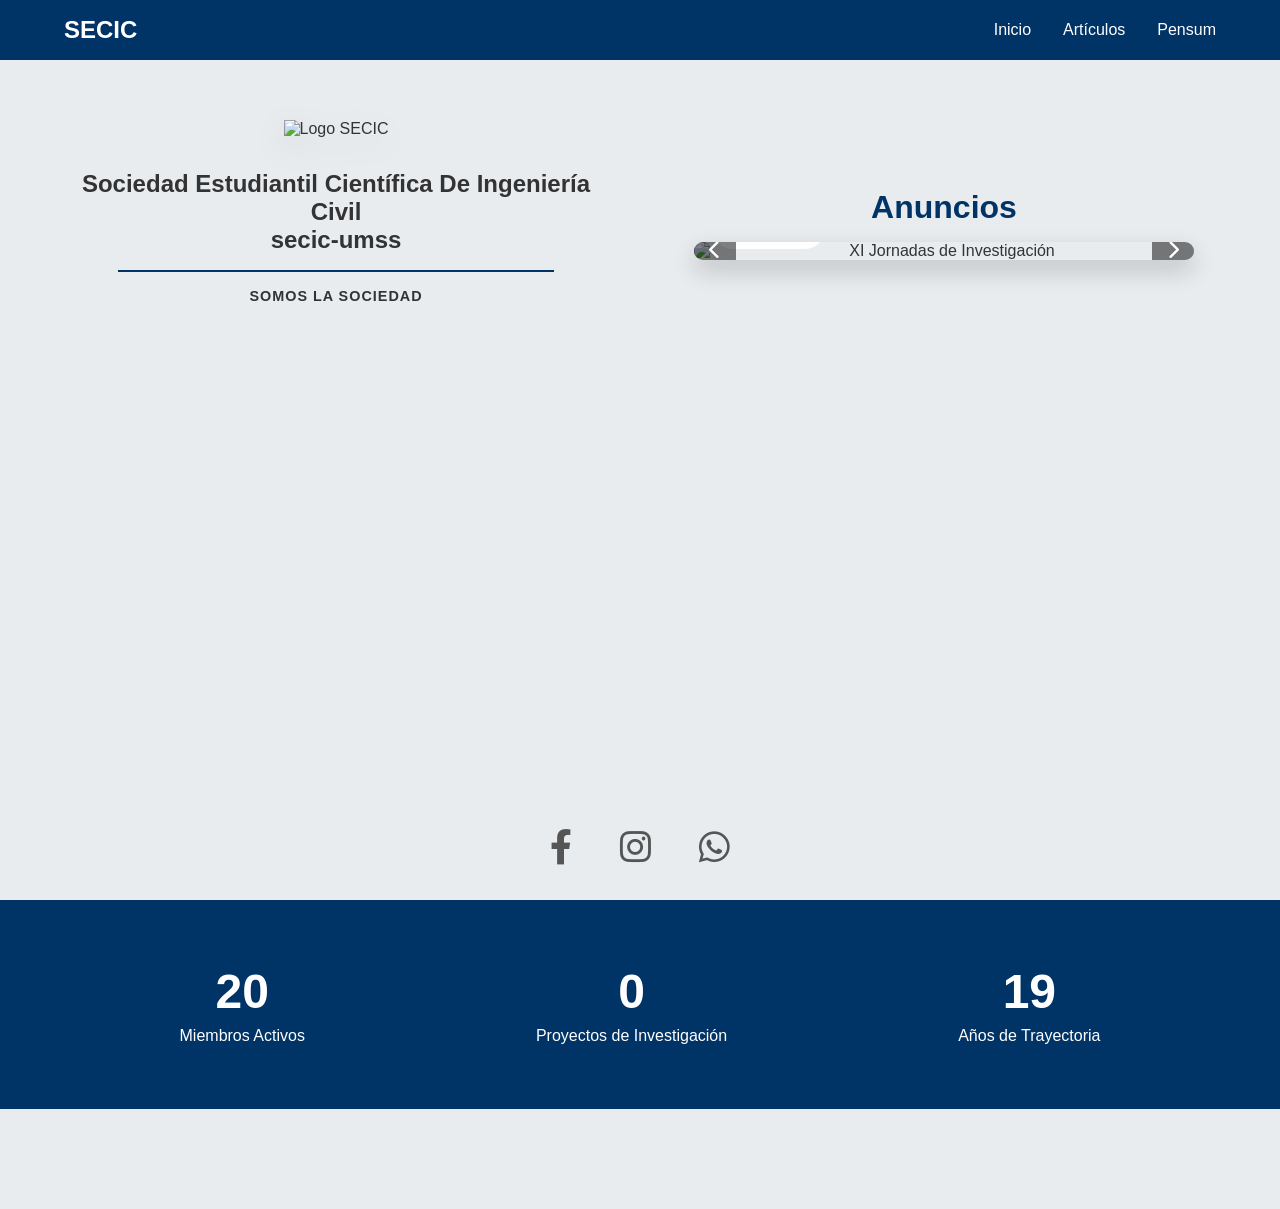
==== index.html @ c9910108 "Add files via upload" ====
<!DOCTYPE html>
<html lang="es">
<head>
    <meta charset="UTF-8">
    <meta name="viewport" content="width=device-width, initial-scale=1.0">
    <title>SECIC UMSS - Inicio</title>
    <link rel="stylesheet" href="style.css">
    <link rel="stylesheet" href="https://cdnjs.cloudflare.com/ajax/libs/font-awesome/6.0.0/css/all.min.css">
</head>
<body>

    <nav id="navbar">
        <div class="nav-logo">SECIC</div>
       <ul class="nav-links">
            <li><a href="index.html">Inicio</a></li>
             <!--<li><a href="#noticias">Noticias</a></li>-->
            <li><a href="articulos.html">Artículos</a></li> 
            <!-- <li><a href="#biblioteca">Biblioteca</a></li>-->
             <!-- <li><a href="#secic">Secic</a></li>-->
            <li><a href="pensum.html">Pensum</a></li>
        </ul>
    </nav>

    <header id="inicio" class="hero-section">
        <div class="hero-content">
            <div class="hero-text">
                <img src="C:\Users\mario\OneDrive\Desktop\Web-Secic\fotos\vectorsecic.png" alt="Logo SECIC" class="main-logo">
                <h1>Sociedad Estudiantil Científica De Ingeniería Civil <br> <span>secic-umss</span></h1>
                <hr class="divider">
                <p id="typewriter-text" class="slogan"></p>
            </div>

            <div class="hero-announcements">
                <h2>Anuncios</h2>
                <div class="carousel-container">
                    <div class="carousel-slide active">
                        <img src="ruta-banner-jornadas.jpg" alt="XI Jornadas de Investigación">
                        <div class="carousel-overlay">
                            <a href="#" class="btn-leer-mas">Leer más</a>
                        </div>
                    </div>
                    <div class="carousel-slide">
                        <img src="ruta-otro-banner.jpg" alt="Otro Anuncio">
                        <div class="carousel-overlay">
                            <a href="#" class="btn-leer-mas">Leer más</a>
                        </div>
                    </div>
                    <button class="carousel-btn prev"><i class="fas fa-chevron-left"></i></button>
                    <button class="carousel-btn next"><i class="fas fa-chevron-right"></i></button>
                </div>
            </div>
        </div>
    </header>
<!-- Sección de Estadísticas Animadas -->
    <section class="stats-section">
        <div class="stat-box">
            <h3 class="counter" data-target="40">0</h3>
            <p>Miembros Activos</p>
        </div>
        <div class="stat-box">
            <h3 class="counter" data-target="0">0</h3>
            <p>Proyectos de Investigación</p>
        </div>
        <div class="stat-box">
            <h3 class="counter" data-target="23">0</h3>
            <p>Años de Trayectoria</p>
        </div>
    </section>

    <div class="social-footer">
        <a href="https://www.facebook.com/umss.secic"><i class="fab fa-facebook-f"></i></a>
        <a href="https://www.instagram.com/umss.secic/"><i class="fab fa-instagram"></i></a>
        <a href="#"><i class="fab fa-whatsapp"></i></a>
    </div>

    <script src="script.js"></script>
</body>
</html>
---- style.css ----
:root {
    --primary-blue: #003366;
    --bg-gray: #e8ecef;
    --text-dark: #333;
    --white: #ffffff;
    --accent: #d9534f; /* Un rojo oscuro para detalles, combinando con el logo */
}

* {
    margin: 0;
    padding: 0;
    box-sizing: border-box;
    font-family: 'Segoe UI', Tahoma, Geneva, Verdana, sans-serif;
}
body {
    background-color: var(--bg-gray);
    color: var(--text-dark);
    padding-bottom: 100px; /* AÑADE O REVISA ESTA LÍNEA: Hace espacio para la barra fija al final de la página */
}

/* Navegación */
#navbar {
    background-color: var(--primary-blue);
    padding: 1rem 5%;
    display: flex;
    justify-content: space-between;
    align-items: center;
    position: fixed;
    width: 100%;
    top: 0;
    z-index: 1000;
    transition: all 0.3s ease;
}

#navbar.scrolled {
    background-color: rgba(0, 51, 102, 0.95);
    box-shadow: 0 4px 10px rgba(0,0,0,0.2);
}

.nav-logo {
    color: var(--white);
    font-size: 1.5rem;
    font-weight: bold;
}

.nav-links {
    list-style: none;
    display: flex;
    gap: 2rem;
}

.nav-links a {
    color: var(--white);
    text-decoration: none;
    font-size: 1rem;
    transition: color 0.3s;
}

.nav-links a:hover {
    color: #a0c4ff;
}

/* Hero Section */
.hero-section {
    padding: 120px 5% 50px;
    min-height: 100vh;
}

.hero-content {
    display: grid;
    grid-template-columns: 1fr 1fr;
    gap: 4rem;
    align-items: center;
}

.hero-text {
    text-align: center;
}

.main-logo {
    max-width: 100%;
    height: auto;
    margin-bottom: 2rem;
    filter: drop-shadow(0px 10px 15px rgba(0,0,0,0.1));
}

.hero-text h1 {
    font-size: 1.5rem;
    color: var(--text-dark);
    margin-bottom: 1rem;
}

.divider {
    border: none;
    height: 2px;
    background-color: var(--primary-blue);
    width: 80%;
    margin: 1rem auto;
}

.slogan {
    font-weight: bold;
    letter-spacing: 1px;
    font-size: 0.9rem;
    min-height: 40px; /* Evita saltos cuando escribe el JS */
}

/* Carrusel de Anuncios */
.hero-announcements {
    text-align: center;
}

.hero-announcements h2 {
    color: var(--primary-blue);
    font-size: 2rem;
    margin-bottom: 1rem;
}

.carousel-container {
    position: relative;
    width: 100%;
    max-width: 500px;
    margin: 0 auto;
    border-radius: 10px;
    overflow: hidden;
    box-shadow: 0 10px 25px rgba(0,0,0,0.2);
}

.carousel-slide {
    display: none;
    position: relative;
}

.carousel-slide.active {
    display: block;
    animation: fade 0.5s ease-in-out;
}

.carousel-slide img {
    width: 100%;
    height: auto;
    display: block;
}

.carousel-overlay {
    position: absolute;
    bottom: 20px;
    left: 20px;
}

.btn-leer-mas {
    background-color: var(--white);
    color: var(--primary-blue);
    padding: 10px 20px;
    text-decoration: none;
    border-radius: 25px;
    font-weight: bold;
    transition: all 0.3s;
}

.btn-leer-mas:hover {
    background-color: var(--primary-blue);
    color: var(--white);
}

.carousel-btn {
    position: absolute;
    top: 50%;
    transform: translateY(-50%);
    background-color: rgba(0,0,0,0.5);
    color: white;
    border: none;
    padding: 15px;
    cursor: pointer;
    font-size: 1.2rem;
    transition: background 0.3s;
}

.carousel-btn:hover {
    background-color: rgba(0,0,0,0.8);
}

.prev { left: 0; }
.next { right: 0; }

@keyframes fade {
    from { opacity: 0.8; }
    to { opacity: 1; }
}

/* Estadísticas Animadas */
.stats-section {
    display: flex;
    justify-content: space-around;
    padding: 4rem 5%;
    background-color: var(--primary-blue);
    color: var(--white);
}

.stat-box {
    text-align: center;
}

.stat-box h3 {
    font-size: 3rem;
    margin-bottom: 0.5rem;
}

/* --- Nueva Barra de Redes Sociales Fija al Fondo (Corregida) --- */
.social-footer {
    position: fixed;      /* Mantiene la funcionalidad de estar fija */
    bottom: 0;            /* Pegada al fondo absoluto de la pantalla */
    left: 0;              /* Pegada al borde izquierdo */
    width: 100%;          /* Ocupa todo el ancho de la pantalla */
    z-index: 999;         /* Asegura que esté por encima del contenido */
    
    /* ESTO ES LA CLAVE PARA CENTRAR SIN BURBUJA */
    display: flex;        /* Usamos flexbox */
    justify-content: center; /* Centramos los iconos horizontalmente */
    gap: 3rem;            /* Espacio grande y cómodo entre los iconos (como estaban antes) */
    
    background-color: var(--bg-gray); /* Mismo color de fondo que el body para que parezca limpio */
    padding: 2rem 0;      /* Espaciado arriba y abajo (como estaban antes) */
    text-align: center;   /* Alineación extra para navegadores viejos */
    
    /* ELIMINAMOS EL EFECTO BURBUJA */
    border-radius: 0;     /* Sin bordes redondeados */
    box-shadow: none;     /* Sin sombritas flontantes */
}

/* Reajustamos los iconos para que se parezcan a los originales */
.social-footer a {
    color: #555;          /* Gris oscuro original de los iconos */
    font-size: 2.2rem;    /* Tamaño grande (como estaban antes) */
    transition: color 0.3s, transform 0.3s;
    display: inline-block; /* Requerido para el efecto transform */
    margin: 0;            /* Quitamos márgenes manuales, el gap lo maneja */
    text-decoration: none;
}

/* El efecto al pasar el mouse (hover) sigue funcionando */
.social-footer a:hover {
    color: #0fbaff;       /* El azul brillante que te gustó */
    transform: translateY(-5px); /* El pequeño salto hacia arriba */
}

/* El efecto al pasar el mouse sigue funcionando */
.social-footer a:hover {
    color: #0fbaff;       /* O usa var(--accent) si definiste el rojo oscuro */
    transform: translateY(-3px);
}

/* Responsive */
@media (max-width: 900px) {
    .hero-content {
        grid-template-columns: 1fr;
    }
}

/* --- Sección de Artículos --- */
.articles-section {
    padding: 80px 5%;
    background-color: var(--white); /* Fondo blanco para que resalte tras el gris/azul */
}

.section-title {
    text-align: center;
    margin-bottom: 3rem;
}

.section-title h2 {
    color: var(--primary-blue);
    font-size: 2.5rem;
}

.section-title p {
    color: #666;
    font-style: italic;
}

.articles-container {
    max-width: 1100px;
    margin: 0 auto;
    display: flex;
    flex-direction: column;
    gap: 4rem; /* Espacio entre cada artículo */
}

/* Tarjeta del artículo (Flexbox al rescate) */
.article-card {
    display: flex;
    align-items: center;
    gap: 3rem;
    background-color: var(--bg-gray);
    padding: 2rem;
    border-radius: 15px;
    box-shadow: 0 5px 15px rgba(0,0,0,0.08);
    transition: transform 0.3s ease;
}

.article-card:hover {
    transform: translateY(-5px); /* Pequeño salto al pasar el mouse */
    box-shadow: 0 8px 25px rgba(0,0,0,0.15);
}

/* La magia del ZigZag: si tiene la clase "reversed", el texto va a la izquierda */
.article-card.reversed {
    flex-direction: row-reverse;
}

.article-img {
    flex: 1; /* Ocupa la mitad del espacio */
    border-radius: 10px;
    overflow: hidden;
}

.article-img img {
    width: 100%;
    height: auto;
    display: block;
    border: 1px solid #ccc; /* Un borde sutil por si la imagen es blanca */
}

.article-content {
    flex: 1.2; /* Ocupa un poco más de la mitad para dar respiro al texto */
    display: flex;
    flex-direction: column;
    align-items: flex-start;
}

.journal-tag {
    background-color: var(--primary-blue);
    color: var(--white);
    padding: 5px 15px;
    border-radius: 20px;
    font-size: 0.8rem;
    font-weight: bold;
    margin-bottom: 1rem;
    text-transform: uppercase;
    letter-spacing: 1px;
}

.article-content h3 {
    font-size: 1.8rem;
    color: var(--text-dark);
    margin-bottom: 0.5rem;
    line-height: 1.2;
}

.authors {
    color: #555;
    font-weight: bold;
    margin-bottom: 1rem;
}

.authors i {
    color: var(--primary-blue);
}

.description {
    color: #444;
    line-height: 1.6;
    margin-bottom: 1.5rem;
}

/* Botón DOI */
.btn-doi {
    background-color: transparent;
    color: var(--primary-blue);
    border: 2px solid var(--primary-blue);
    padding: 10px 20px;
    border-radius: 25px;
    text-decoration: none;
    font-weight: bold;
    transition: all 0.3s;
}

.btn-doi:hover {
    background-color: var(--primary-blue);
    color: var(--white);
}

/* --- Adaptación a Teléfonos (Responsive) --- */
@media (max-width: 768px) {
    /* Aquí forzamos a que TODOS los artículos (normales y reversed) se apilen verticalmente */
    .article-card, 
    .article-card.reversed {
        flex-direction: column;
        padding: 1.5rem;
        gap: 1.5rem;
    }

    .article-img, .article-content {
        width: 100%;
    }
    
    .article-content h3 {
        font-size: 1.4rem;
    }
}
/* --- Sección del Pensum --- */
.pensum-section {
    padding: 40px 5% 100px; /* Padding inferior grande para que no lo tape la barra social */
    background-color: var(--white);
    text-align: center;
    min-height: 100vh;
}

/* El contenedor que soluciona el problema en móviles */
.pensum-wrapper {
    max-width: 1200px;
    margin: 2rem auto;
    background-color: #6a9cba; /* Un color de fondo parecido al que tenías en Wix por si hay transparencias */
    border-radius: 15px;
    box-shadow: 0 10px 25px rgba(0,0,0,0.15);
    
    /* LA MAGIA PARA CELULARES ESTÁ AQUÍ */
    overflow-x: auto; 
    -webkit-overflow-scrolling: touch; /* Hace que el deslizamiento en iPhone sea suave */
}

.pensum-img {
    width: 100%;
    /* Obligamos a la imagen a no encogerse más de esto para que las letras se lean */
    min-width: 800px; 
    height: auto;
    display: block;
    border-radius: 15px;
}

/* Estilos del botón de descarga potente */
.download-container {
    margin-top: 3rem;
}

.btn-download {
    display: inline-flex;
    align-items: center;
    gap: 12px;
    background-color: var(--primary-blue);
    color: var(--white);
    padding: 15px 35px;
    border-radius: 50px;
    font-size: 1.2rem;
    font-weight: bold;
    text-decoration: none;
    box-shadow: 0 5px 15px rgba(0, 51, 102, 0.3);
    transition: all 0.3s ease;
}

.btn-download:hover {
    background-color: #0fbaff; /* Cambia a un azul más brillante */
    color: var(--white);
    transform: translateY(-5px);
    box-shadow: 0 8px 25px rgba(15, 186, 255, 0.4);
}

.btn-download i {
    font-size: 1.5rem;
}
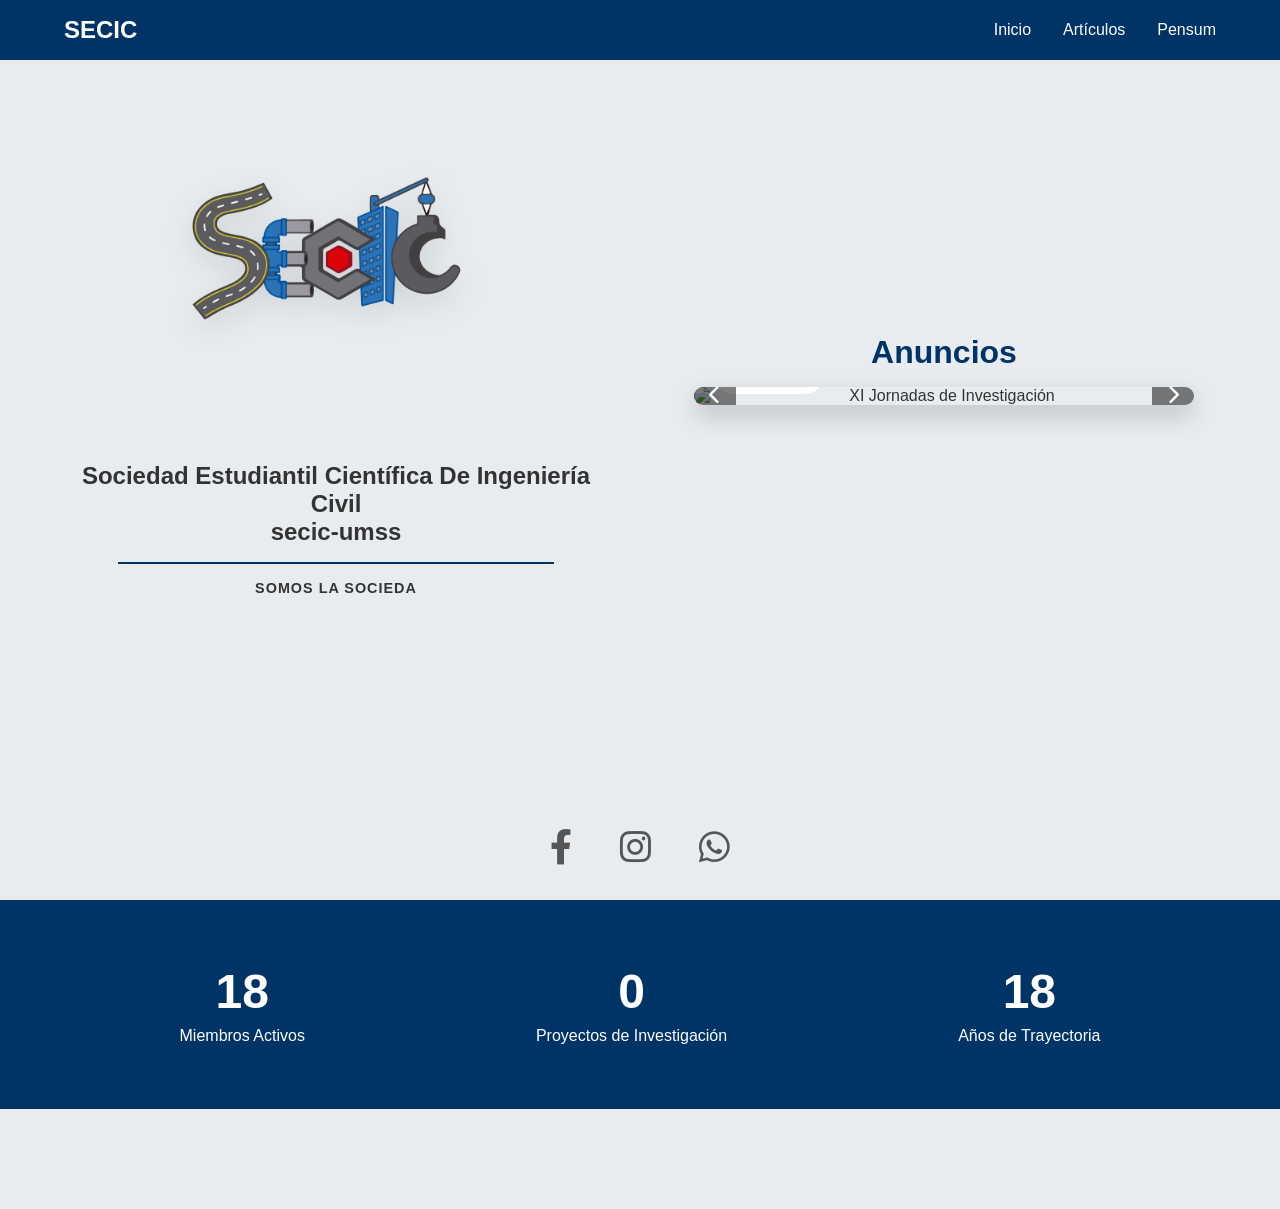
==== commit 5b120e6b: "Update index.html" ====
--- a/index.html
+++ b/index.html
@@ -24,7 +24,7 @@
     <header id="inicio" class="hero-section">
         <div class="hero-content">
             <div class="hero-text">
-                <img src="C:\Users\mario\OneDrive\Desktop\Web-Secic\fotos\vectorsecic.png" alt="Logo SECIC" class="main-logo">
+                <img src="fotos\vectorsecic.png" alt="Logo SECIC" class="main-logo">
                 <h1>Sociedad Estudiantil Científica De Ingeniería Civil <br> <span>secic-umss</span></h1>
                 <hr class="divider">
                 <p id="typewriter-text" class="slogan"></p>
@@ -75,4 +75,4 @@
 
     <script src="script.js"></script>
 </body>
-</html>+</html>
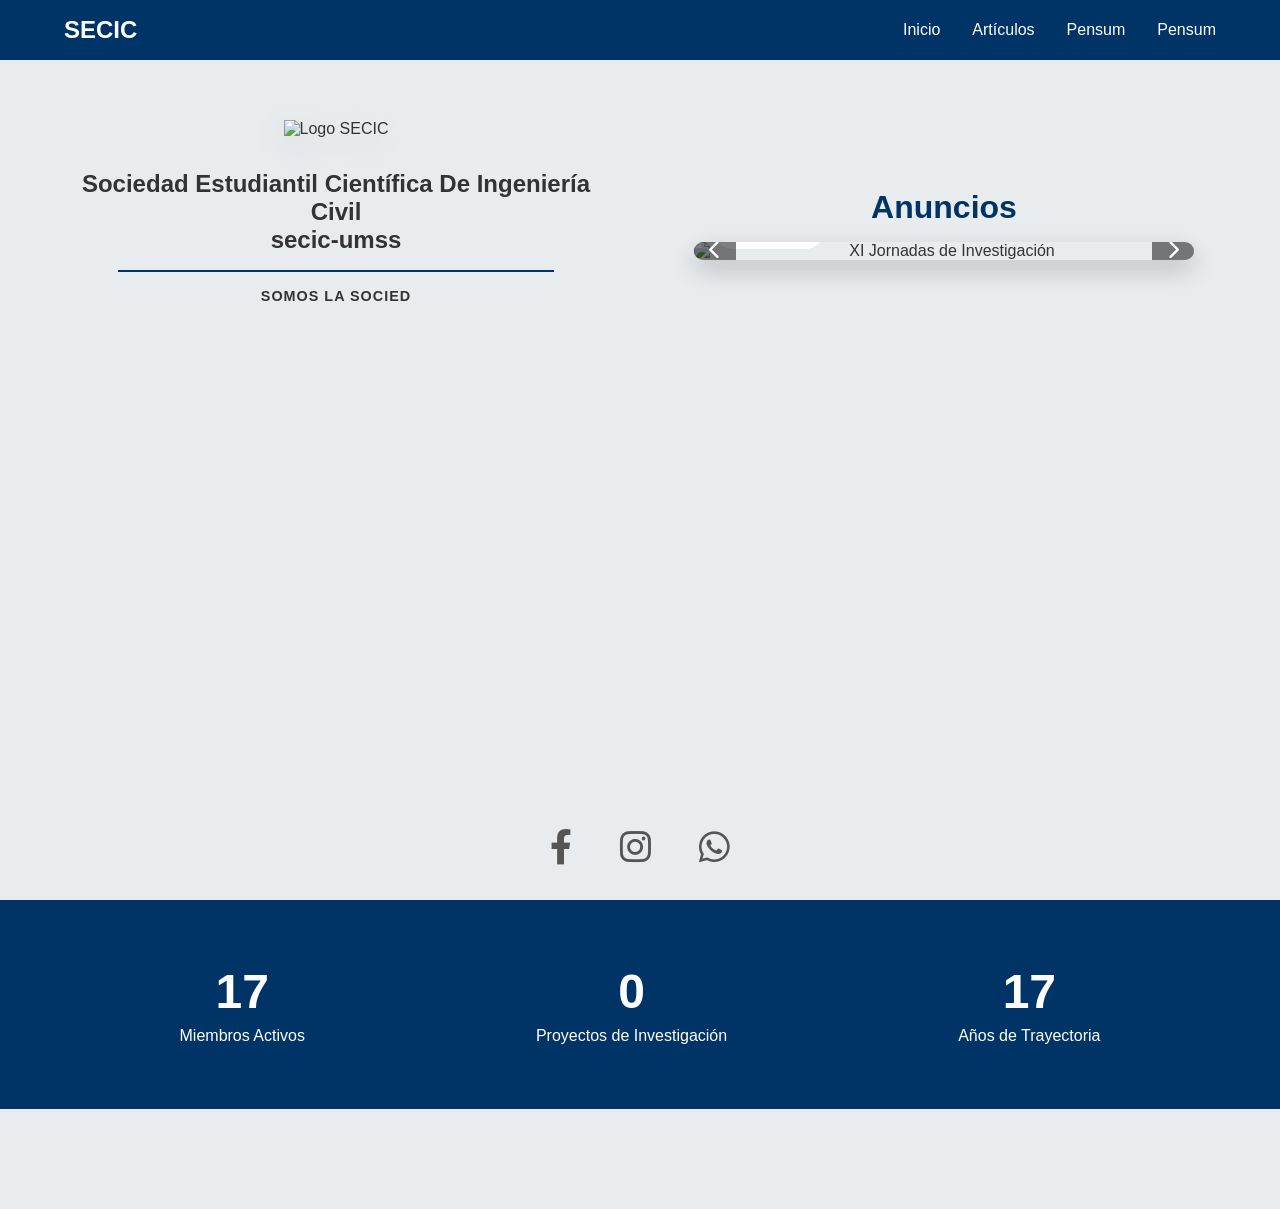
==== commit 98937ed5: "Add files via upload" ====
--- a/index.html
+++ b/index.html
@@ -18,13 +18,14 @@
             <!-- <li><a href="#biblioteca">Biblioteca</a></li>-->
              <!-- <li><a href="#secic">Secic</a></li>-->
             <li><a href="pensum.html">Pensum</a></li>
+            <li><a href="pensum-interactivo.html">Pensum</a></li>
         </ul>
     </nav>
 
     <header id="inicio" class="hero-section">
         <div class="hero-content">
             <div class="hero-text">
-                <img src="fotos\vectorsecic.png" alt="Logo SECIC" class="main-logo">
+                <img src="C:\Users\mario\OneDrive\Desktop\Web-Secic\fotos\vectorsecic.png" alt="Logo SECIC" class="main-logo">
                 <h1>Sociedad Estudiantil Científica De Ingeniería Civil <br> <span>secic-umss</span></h1>
                 <hr class="divider">
                 <p id="typewriter-text" class="slogan"></p>
@@ -75,4 +76,4 @@
 
     <script src="script.js"></script>
 </body>
-</html>
+</html>
--- a/style.css
+++ b/style.css
@@ -457,4 +457,113 @@
 
 .btn-download i {
     font-size: 1.5rem;
+}
+/* --- Pensum Interactivo --- */
+.interactive-pensum-section {
+    padding: 40px 5%;
+    background-color: #5a8ca8; /* Fondo azul similar al de tu diagrama */
+    min-height: 100vh;
+}
+
+.interactive-pensum-section .section-title h2, 
+.interactive-pensum-section .section-title p {
+    color: var(--white);
+}
+
+.interactive-pensum-section .divider {
+    background-color: var(--white);
+}
+
+/* Leyenda */
+.pensum-legend {
+    display: flex;
+    justify-content: center;
+    gap: 20px;
+    margin-bottom: 30px;
+    color: white;
+    font-weight: bold;
+}
+
+.legend-item {
+    display: flex;
+    align-items: center;
+    gap: 10px;
+}
+
+.legend-item .box {
+    width: 20px;
+    height: 20px;
+    border-radius: 5px;
+    border: 2px solid #333;
+}
+
+.box.passed { background-color: #4CAF50; }
+.box.available { background-color: white; }
+.box.locked { background-color: #a0a0a0; }
+
+/* Grilla de Materias */
+.pensum-grid {
+    display: grid;
+    grid-template-columns: repeat(5, 1fr);
+    gap: 15px;
+    max-width: 1200px;
+    margin: 0 auto;
+    overflow-x: auto; /* Para celulares */
+    padding-bottom: 20px;
+}
+
+.semester-header {
+    background-color: #88b0c7;
+    color: #1a1a1a;
+    font-weight: 900;
+    text-align: center;
+    padding: 10px;
+    border: 3px solid #1a1a1a;
+    border-radius: 5px;
+    margin-bottom: 10px;
+}
+
+/* Botones de Materias */
+.subject-btn {
+    padding: 15px 10px;
+    border: 3px solid #1a1a1a;
+    border-radius: 30px; /* Forma de píldora como en tu diagrama */
+    font-weight: bold;
+    font-size: 0.85rem;
+    cursor: pointer;
+    transition: all 0.3s ease;
+    text-align: center;
+    min-height: 60px;
+    display: flex;
+    align-items: center;
+    justify-content: center;
+}
+
+/* ESTADOS DE LAS MATERIAS */
+.subject-btn.locked {
+    background-color: #a0a0a0;
+    color: #555;
+    cursor: not-allowed;
+}
+
+.subject-btn.available {
+    background-color: white;
+    color: #1a1a1a;
+}
+
+.subject-btn.available:hover {
+    transform: scale(1.05);
+    box-shadow: 0 5px 10px rgba(0,0,0,0.2);
+}
+
+.subject-btn.passed {
+    background-color: #4CAF50;
+    color: white;
+    text-decoration: line-through; /* Tacha el texto */
+    border-color: #2e7d32;
+}
+
+.subject-btn.passed:hover {
+    transform: scale(1.05);
+    background-color: #45a049;
 }
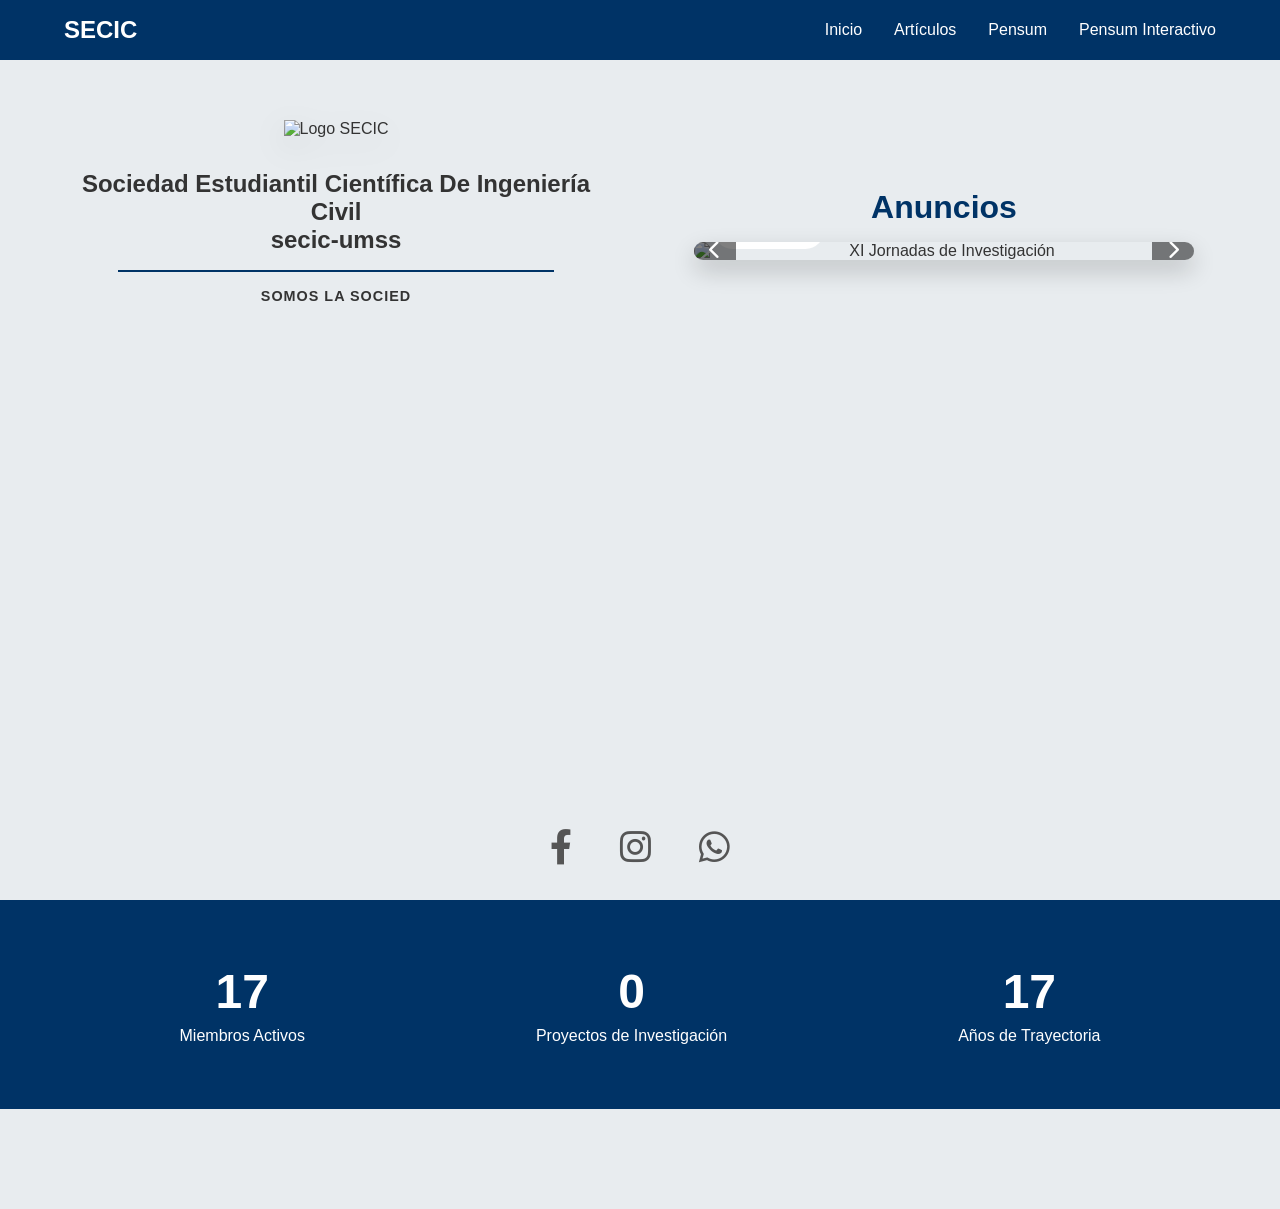
==== commit 2e935a52: "Update index.html" ====
--- a/index.html
+++ b/index.html
@@ -18,7 +18,7 @@
             <!-- <li><a href="#biblioteca">Biblioteca</a></li>-->
              <!-- <li><a href="#secic">Secic</a></li>-->
             <li><a href="pensum.html">Pensum</a></li>
-            <li><a href="pensum-interactivo.html">Pensum</a></li>
+            <li><a href="pensum-interactivo.html">Pensum Interactivo</a></li>
         </ul>
     </nav>
 
@@ -76,4 +76,4 @@
 
     <script src="script.js"></script>
 </body>
-</html>+</html>
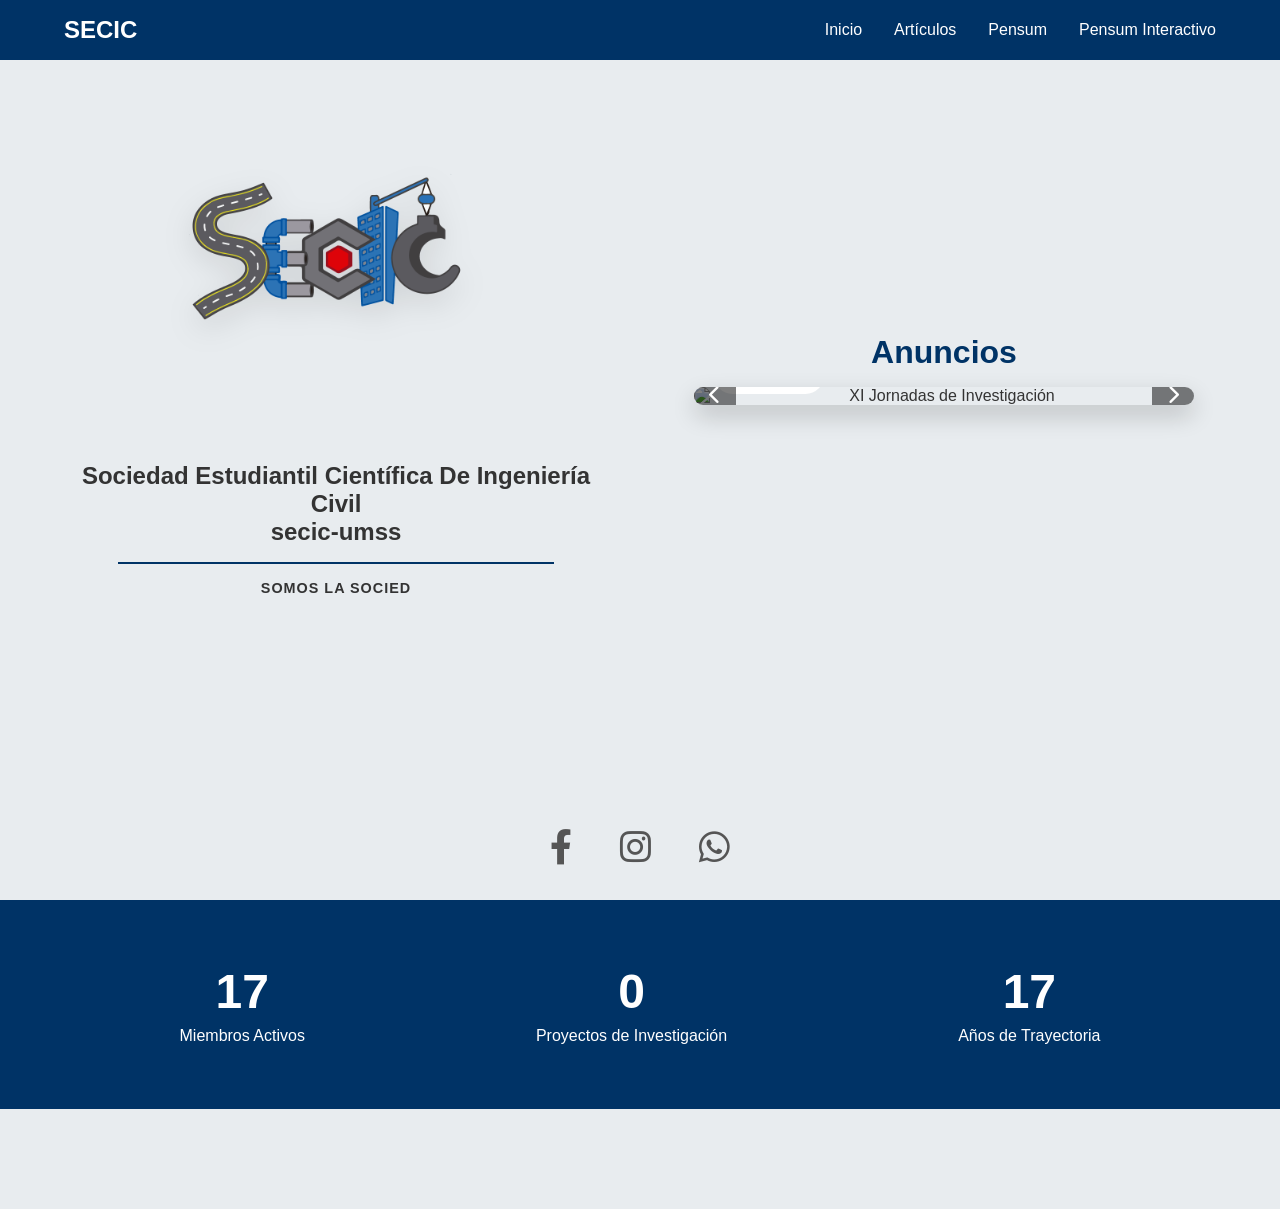
==== commit cdb7270a: "Update index.html" ====
--- a/index.html
+++ b/index.html
@@ -25,7 +25,7 @@
     <header id="inicio" class="hero-section">
         <div class="hero-content">
             <div class="hero-text">
-                <img src="C:\Users\mario\OneDrive\Desktop\Web-Secic\fotos\vectorsecic.png" alt="Logo SECIC" class="main-logo">
+                <img src="fotos\vectorsecic.png" alt="Logo SECIC" class="main-logo">
                 <h1>Sociedad Estudiantil Científica De Ingeniería Civil <br> <span>secic-umss</span></h1>
                 <hr class="divider">
                 <p id="typewriter-text" class="slogan"></p>
